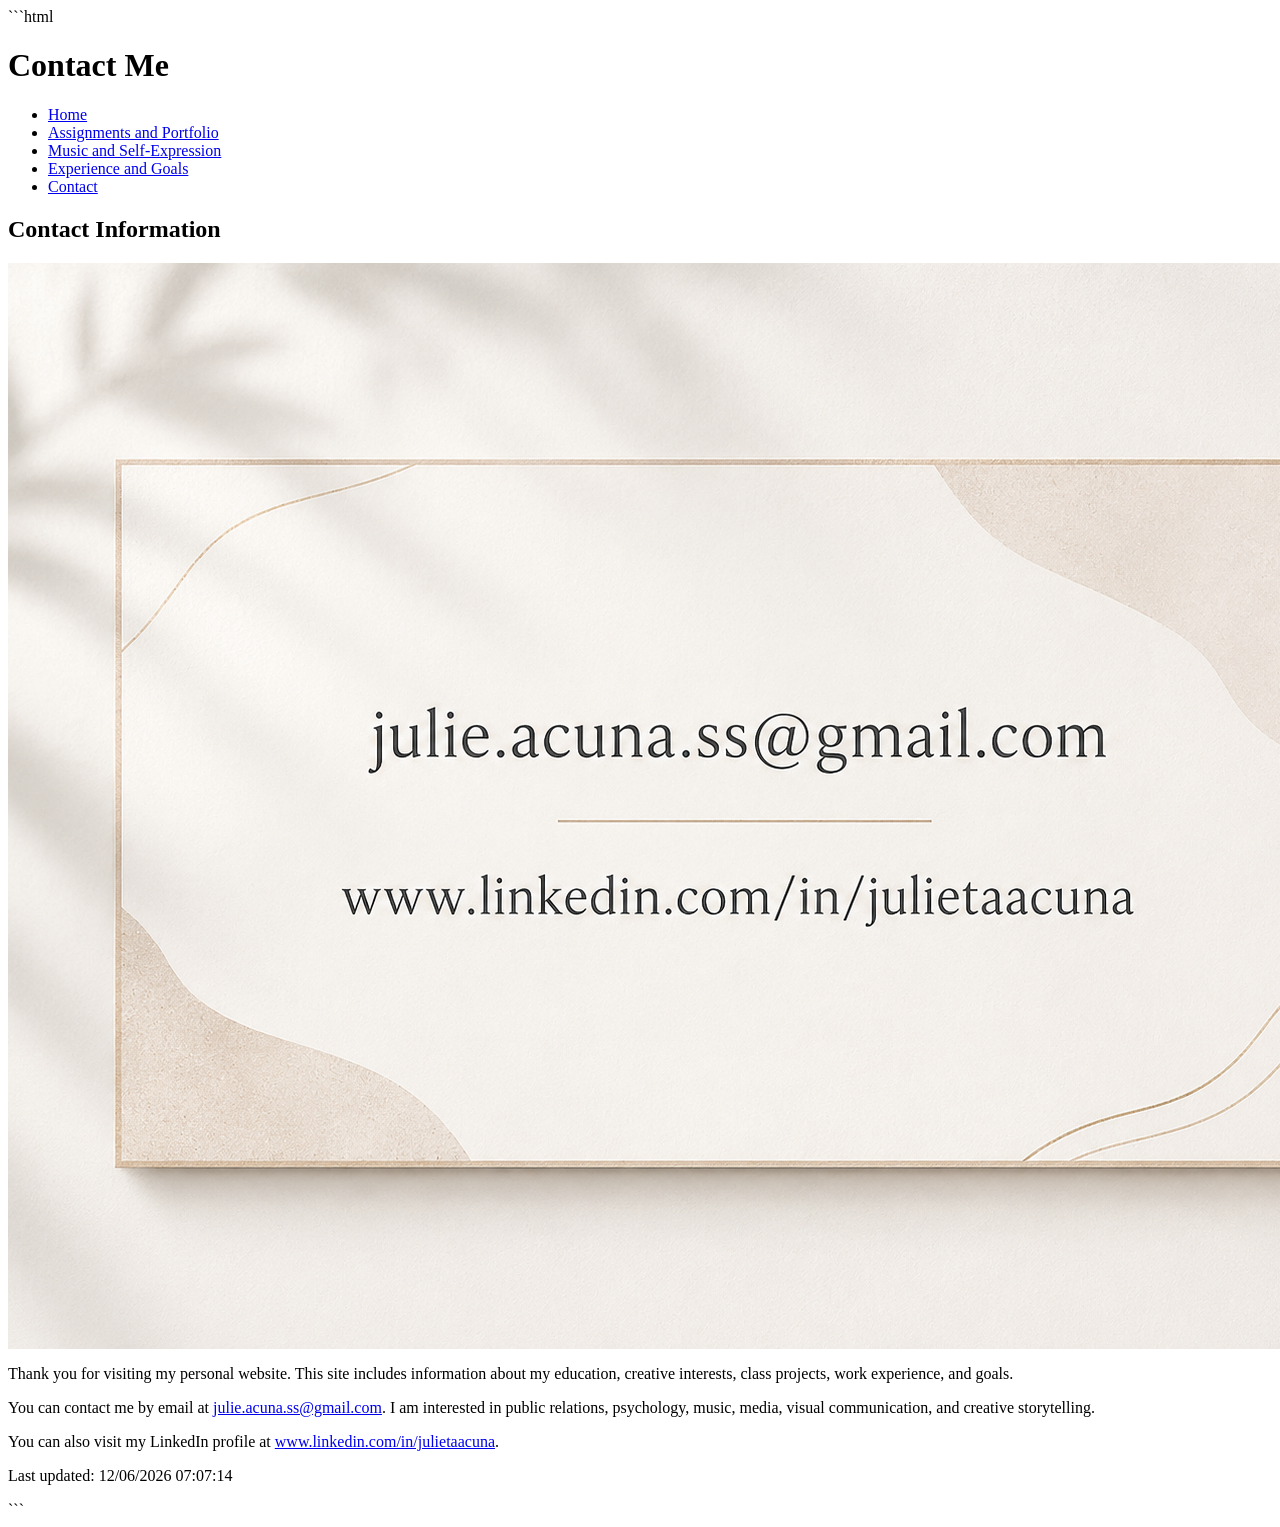
==== contact.html @ b36f959d "Update contact.html" ====
```html
<!DOCTYPE html>
<html lang="en">
<head>
    <meta charset="UTF-8">
    <title>Contact | Julie Acuna</title>
</head>

<body>

    <h1>Contact Me</h1>

    <nav>
        <ul>
            <li><a href="index.html">Home</a></li>
            <li><a href="portfolio.html">Assignments and Portfolio</a></li>
            <li><a href="music.html">Music and Self-Expression</a></li>
            <li><a href="experience.html">Experience and Goals</a></li>
            <li><a href="contact.html">Contact</a></li>
        </ul>
    </nav>

    <h2>Contact Information</h2>

    <img src="contact.png" alt="Contact information for Julie Acuna">

    <p>
        Thank you for visiting my personal website. This site includes information about my education, creative interests, class projects, work experience, and goals.
    </p>

    <p>
        You can contact me by email at <a href="mailto:julie.acuna.ss@gmail.com">julie.acuna.ss@gmail.com</a>. I am interested in public relations, psychology, music, media, visual communication, and creative storytelling.
    </p>

    <p>
        You can also visit my LinkedIn profile at 
        <a href="https://www.linkedin.com/in/julietaacuna" target="_blank">www.linkedin.com/in/julietaacuna</a>.
    </p>

    <p>
        Last updated:
        <script>
            document.write(document.lastModified);
        </script>
    </p>

</body>
</html>
```
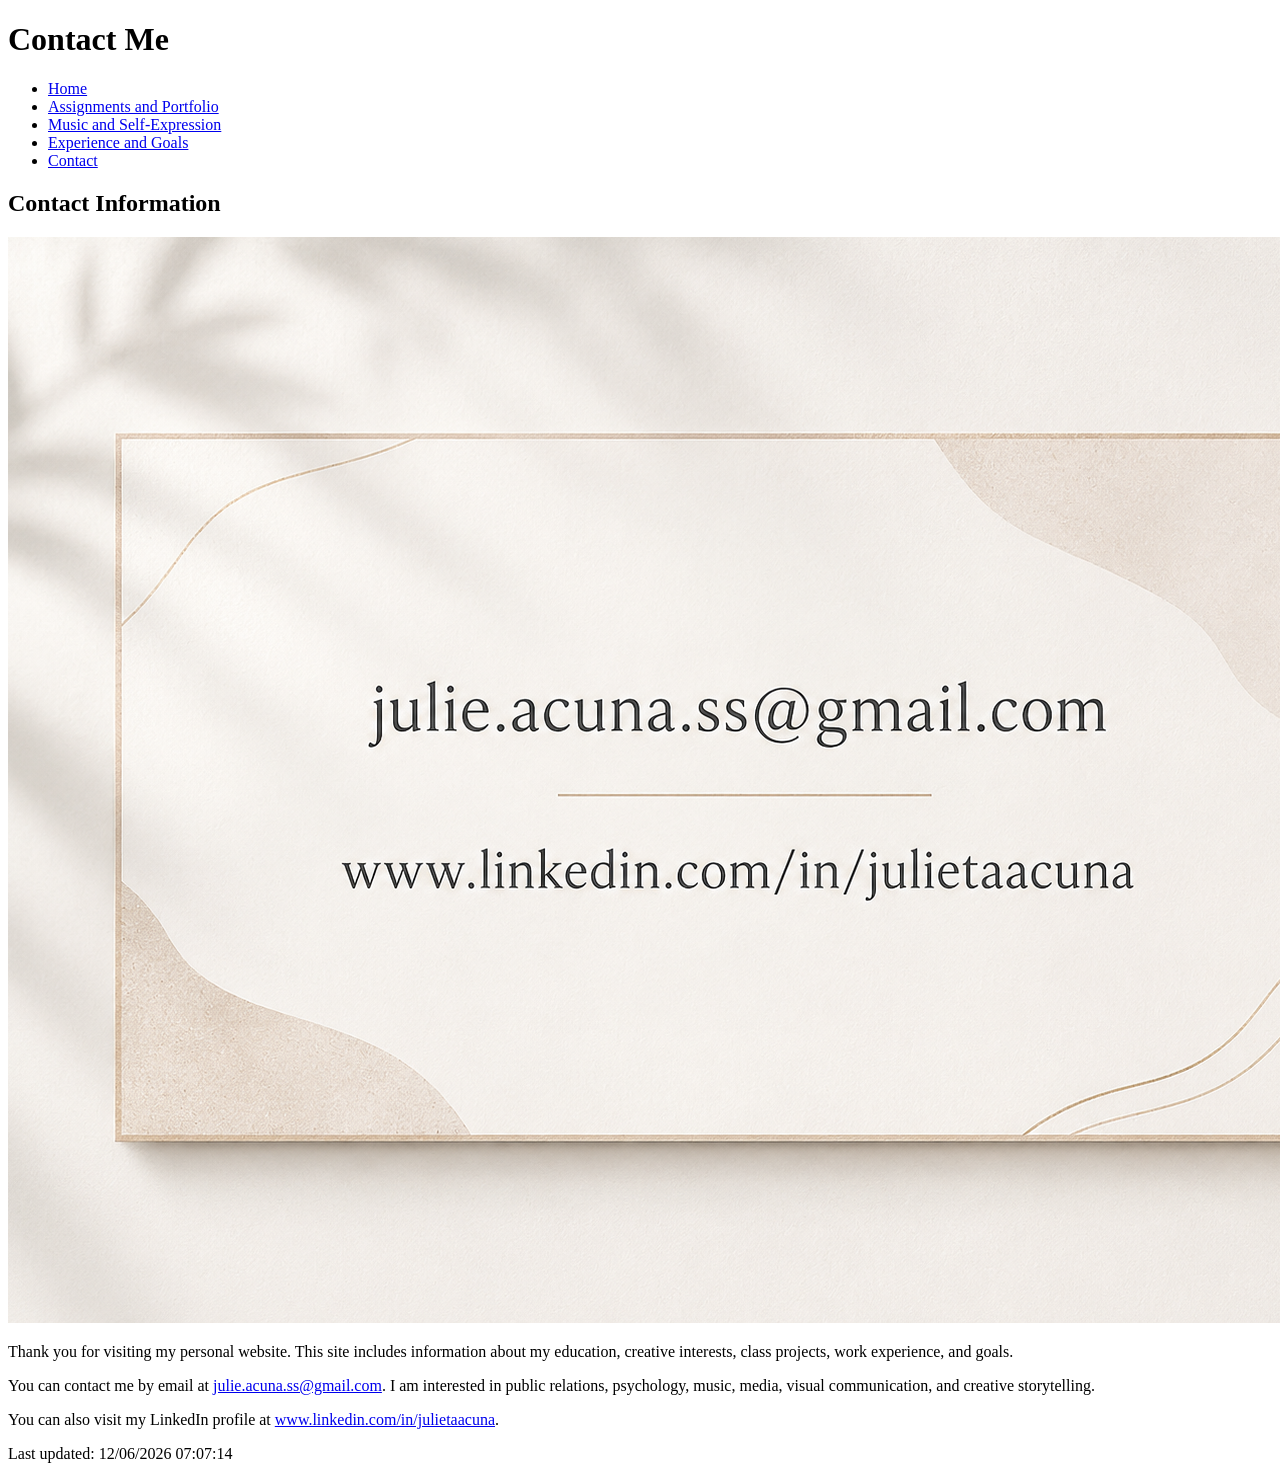
==== commit 1094cd24: "Update contact.html" ====
--- a/contact.html
+++ b/contact.html
@@ -1,4 +1,3 @@
-```html
 <!DOCTYPE html>
 <html lang="en">
 <head>
@@ -46,4 +45,3 @@
 
 </body>
 </html>
-```
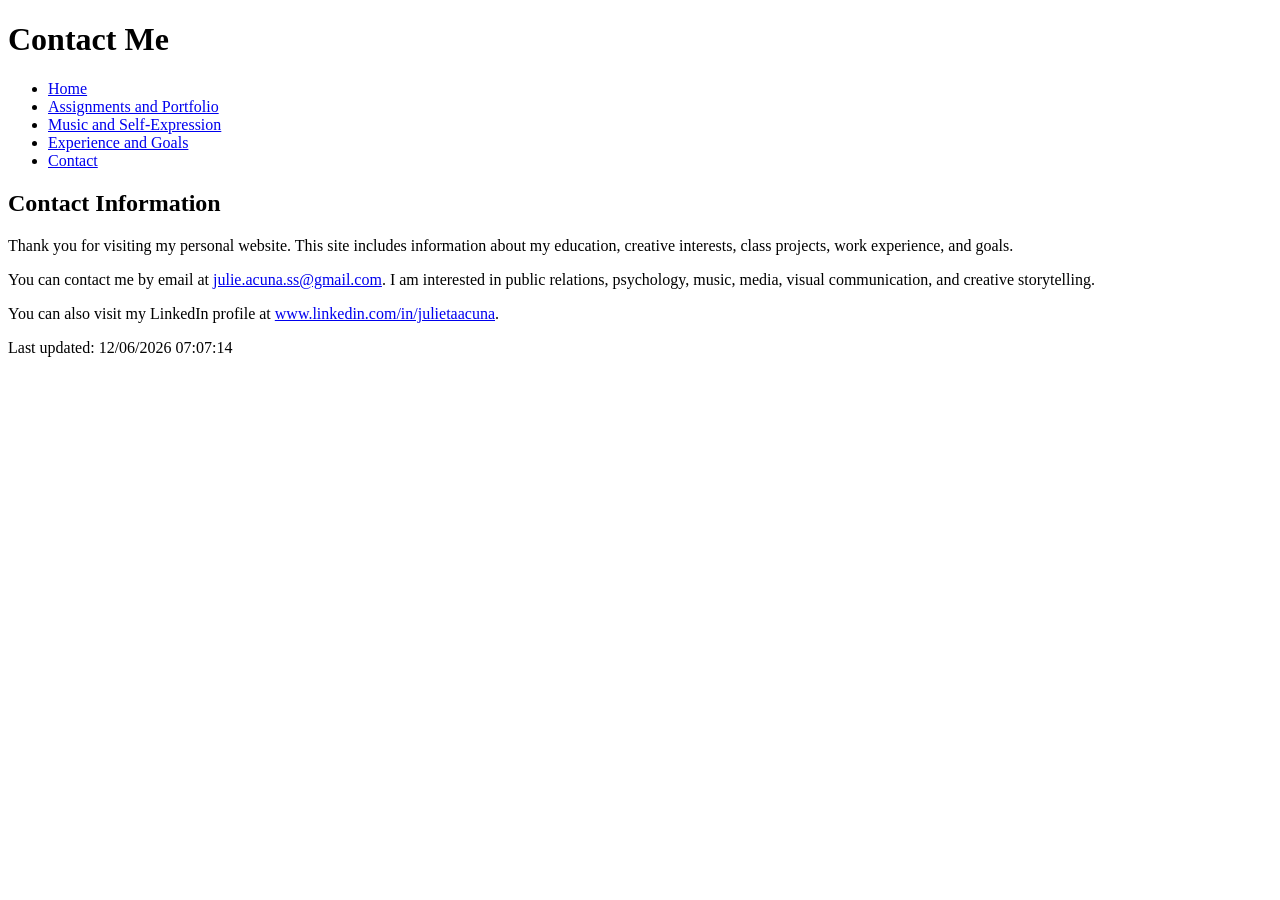
==== commit 631e5253: "Update contact.html" ====
--- a/contact.html
+++ b/contact.html
@@ -21,8 +21,6 @@
 
     <h2>Contact Information</h2>
 
-    <img src="contact.png" alt="Contact information for Julie Acuna">
-
     <p>
         Thank you for visiting my personal website. This site includes information about my education, creative interests, class projects, work experience, and goals.
     </p>
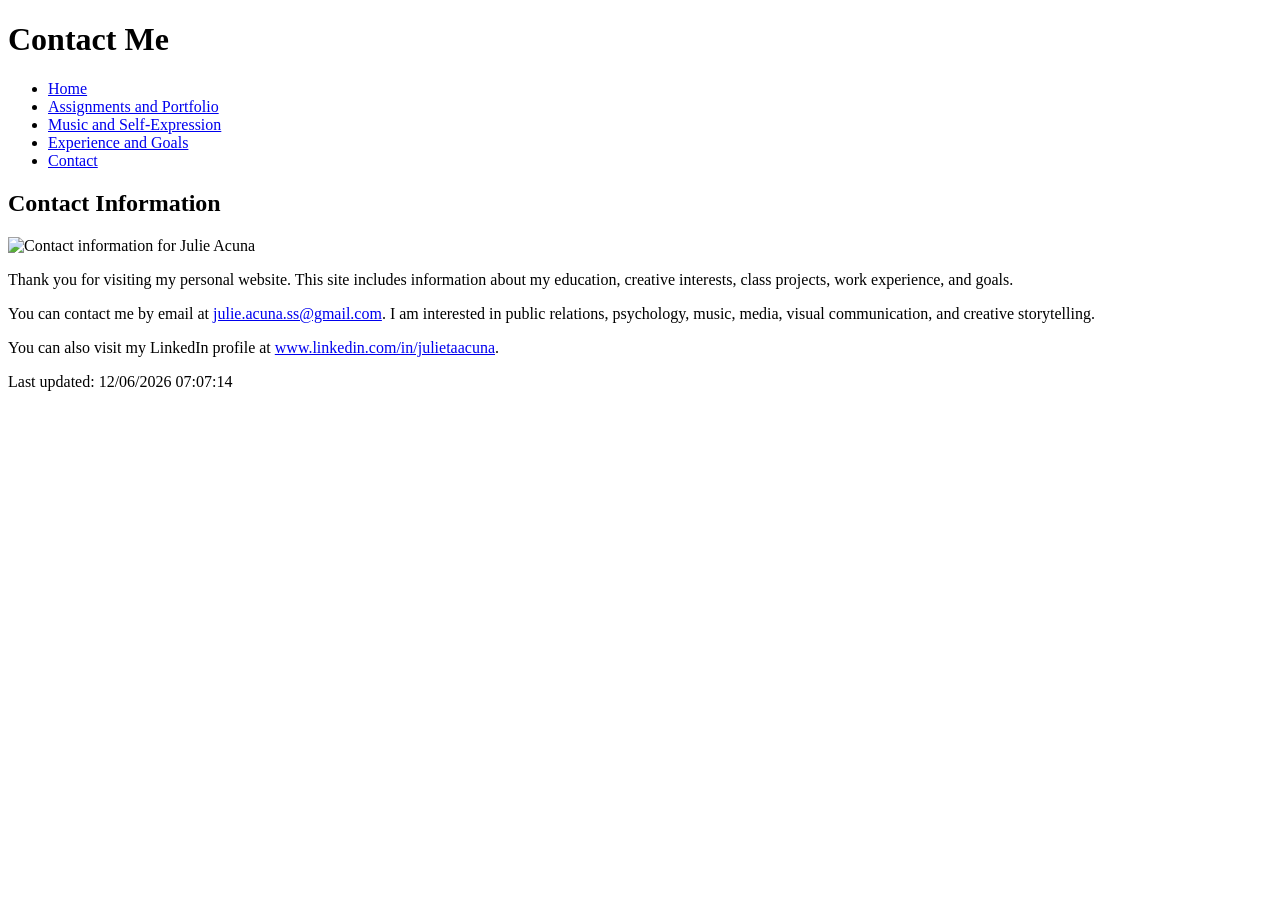
==== commit 487ff710: "Update contact.html" ====
--- a/contact.html
+++ b/contact.html
@@ -21,6 +21,8 @@
 
     <h2>Contact Information</h2>
 
+    <img src="contact.png" alt="Contact information for Julie Acuna">
+
     <p>
         Thank you for visiting my personal website. This site includes information about my education, creative interests, class projects, work experience, and goals.
     </p>
@@ -42,4 +44,4 @@
     </p>
 
 </body>
-</html>
+</html> 
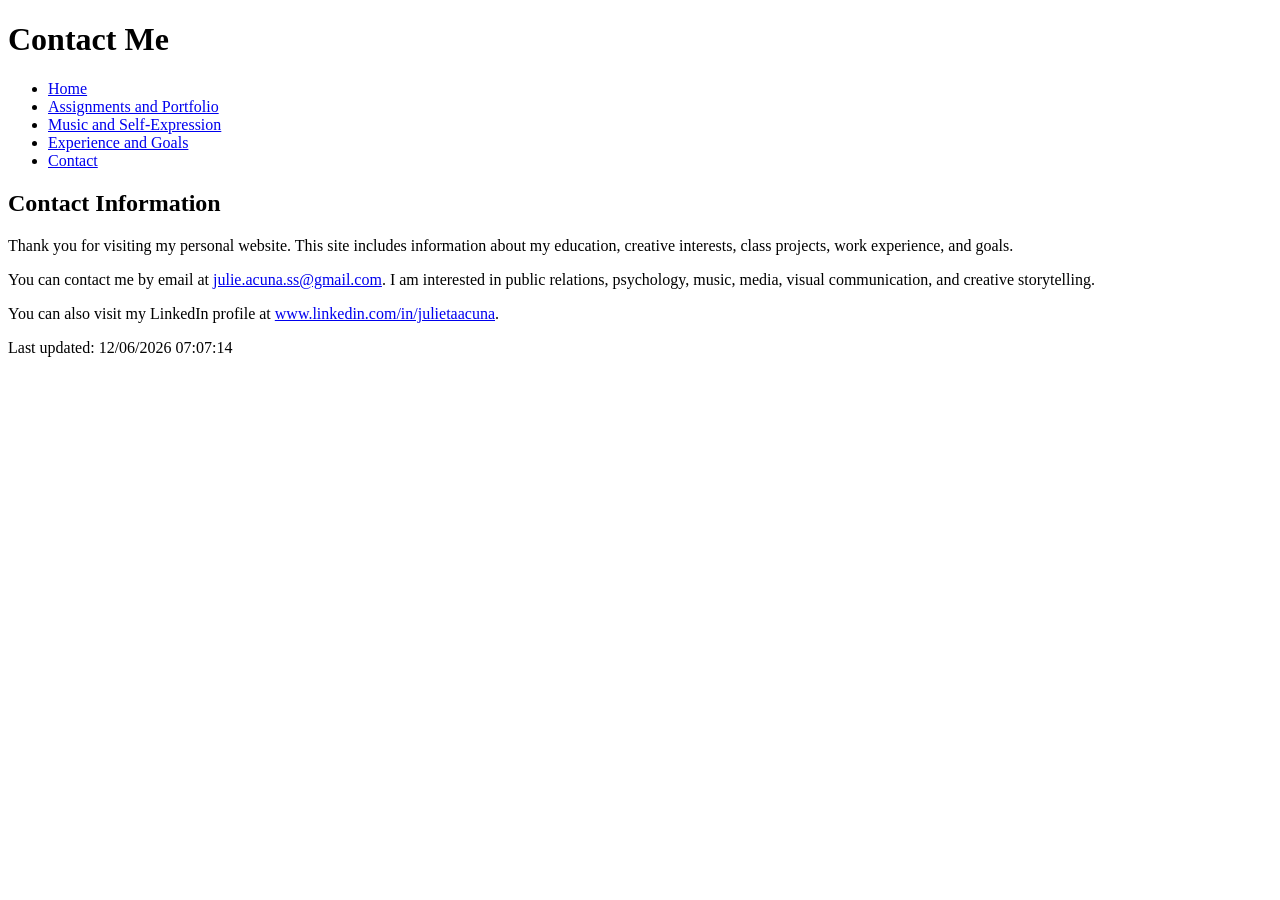
==== commit c639c81d: "Update contact.html" ====
--- a/contact.html
+++ b/contact.html
@@ -21,7 +21,6 @@
 
     <h2>Contact Information</h2>
 
-    <img src="contact.png" alt="Contact information for Julie Acuna">
 
     <p>
         Thank you for visiting my personal website. This site includes information about my education, creative interests, class projects, work experience, and goals.
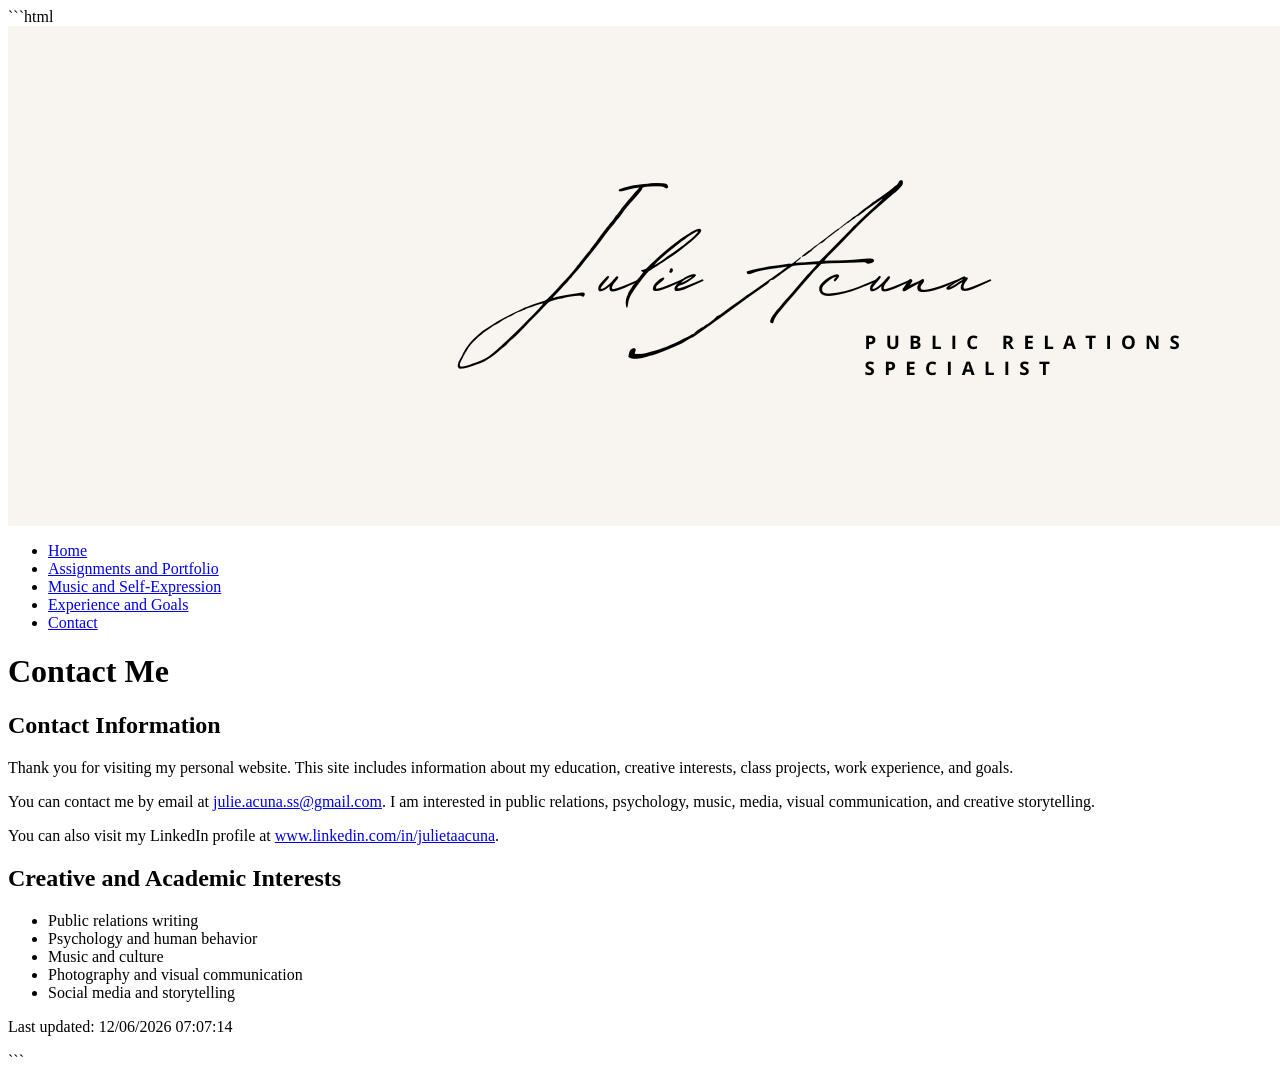
==== commit 9322d694: "Update contact.html" ====
--- a/contact.html
+++ b/contact.html
@@ -1,46 +1,80 @@
+```html
 <!DOCTYPE html>
 <html lang="en">
 <head>
     <meta charset="UTF-8">
+    <meta name="description" content="Contact page for Julie Acuna, including email, LinkedIn, academic interests, and creative communication interests.">
+    <meta name="keywords" content="Julie Acuna, contact, email, LinkedIn, public relations, psychology, media, visual communication">
+    <meta name="author" content="Julie Acuna">
+    <meta name="viewport" content="width=device-width, initial-scale=1.0">
+
     <title>Contact | Julie Acuna</title>
+
+    <link rel="stylesheet" href="style.css">
 </head>
 
 <body>
 
-    <h1>Contact Me</h1>
+    <div id="wrapper">
 
-    <nav>
-        <ul>
-            <li><a href="index.html">Home</a></li>
-            <li><a href="portfolio.html">Assignments and Portfolio</a></li>
-            <li><a href="music.html">Music and Self-Expression</a></li>
-            <li><a href="experience.html">Experience and Goals</a></li>
-            <li><a href="contact.html">Contact</a></li>
-        </ul>
-    </nav>
+        <div id="header">
+            <img src="header.png" alt="Julie Acuna website header">
+        </div>
 
-    <h2>Contact Information</h2>
+        <nav>
+            <ul>
+                <li><a href="index.html">Home</a></li>
+                <li><a href="portfolio.html">Assignments and Portfolio</a></li>
+                <li><a href="music.html">Music and Self-Expression</a></li>
+                <li><a href="experience.html">Experience and Goals</a></li>
+                <li><a href="contact.html">Contact</a></li>
+            </ul>
+        </nav>
 
+        <main>
 
-    <p>
-        Thank you for visiting my personal website. This site includes information about my education, creative interests, class projects, work experience, and goals.
-    </p>
+            <h1>Contact Me</h1>
 
-    <p>
-        You can contact me by email at <a href="mailto:julie.acuna.ss@gmail.com">julie.acuna.ss@gmail.com</a>. I am interested in public relations, psychology, music, media, visual communication, and creative storytelling.
-    </p>
+            <h2>Contact Information</h2>
 
-    <p>
-        You can also visit my LinkedIn profile at 
-        <a href="https://www.linkedin.com/in/julietaacuna" target="_blank">www.linkedin.com/in/julietaacuna</a>.
-    </p>
+            <p>
+                Thank you for visiting my personal website. This site includes information about my education, creative interests, class projects, work experience, and goals.
+            </p>
 
-    <p>
-        Last updated:
-        <script>
-            document.write(document.lastModified);
-        </script>
-    </p>
+            <p>
+                You can contact me by email at 
+                <a href="mailto:julie.acuna.ss@gmail.com">julie.acuna.ss@gmail.com</a>.
+                I am interested in public relations, psychology, music, media, visual communication, and creative storytelling.
+            </p>
+
+            <p>
+                You can also visit my LinkedIn profile at 
+                <a href="https://www.linkedin.com/in/julietaacuna" target="_blank">www.linkedin.com/in/julietaacuna</a>.
+            </p>
+
+            <h2>Creative and Academic Interests</h2>
+
+            <ul class="contact-list">
+                <li>Public relations writing</li>
+                <li>Psychology and human behavior</li>
+                <li>Music and culture</li>
+                <li>Photography and visual communication</li>
+                <li>Social media and storytelling</li>
+            </ul>
+
+        </main>
+
+        <footer>
+            <p>
+                Last updated:
+                <script>
+                    document.write(document.lastModified);
+                </script>
+            </p>
+        </footer>
+
+    </div>
 
 </body>
-</html> 
+</html>
+```
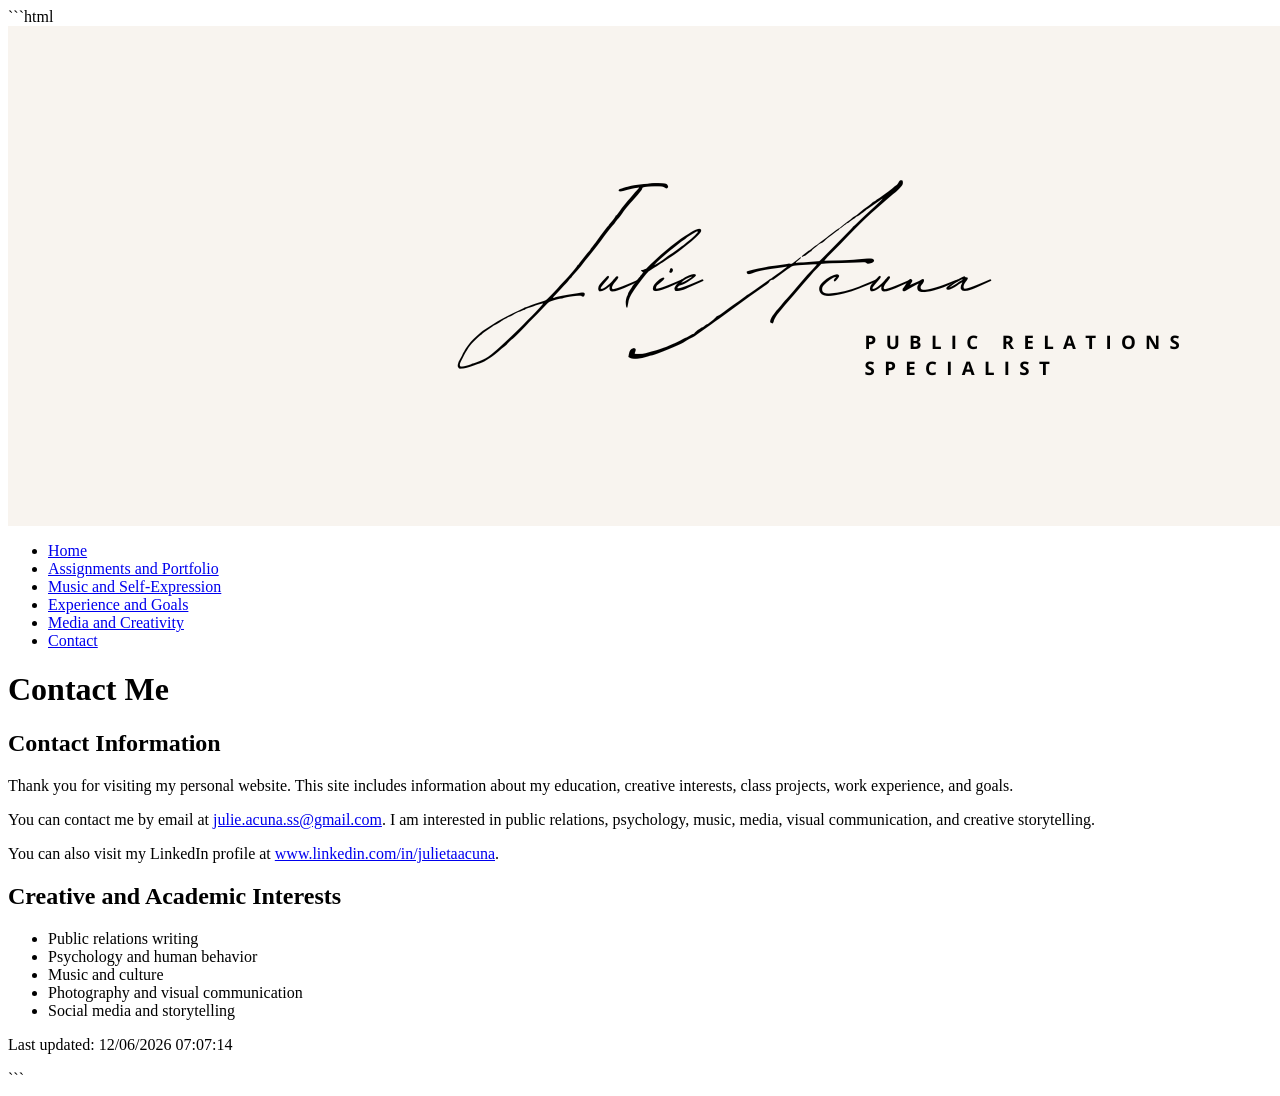
==== commit 1f3819fe: "Update contact.html" ====
--- a/contact.html
+++ b/contact.html
@@ -21,15 +21,16 @@
             <img src="header.png" alt="Julie Acuna website header">
         </div>
 
-        <nav>
-            <ul>
-                <li><a href="index.html">Home</a></li>
-                <li><a href="portfolio.html">Assignments and Portfolio</a></li>
-                <li><a href="music.html">Music and Self-Expression</a></li>
-                <li><a href="experience.html">Experience and Goals</a></li>
-                <li><a href="contact.html">Contact</a></li>
-            </ul>
-        </nav>
+<nav>
+    <ul>
+        <li><a href="index.html">Home</a></li>
+        <li><a href="portfolio.html">Assignments and Portfolio</a></li>
+        <li><a href="music.html">Music and Self-Expression</a></li>
+        <li><a href="experience.html">Experience and Goals</a></li>
+        <li><a href="media.html">Media and Creativity</a></li>
+        <li><a href="contact.html">Contact</a></li>
+    </ul>
+</nav>
 
         <main>
 
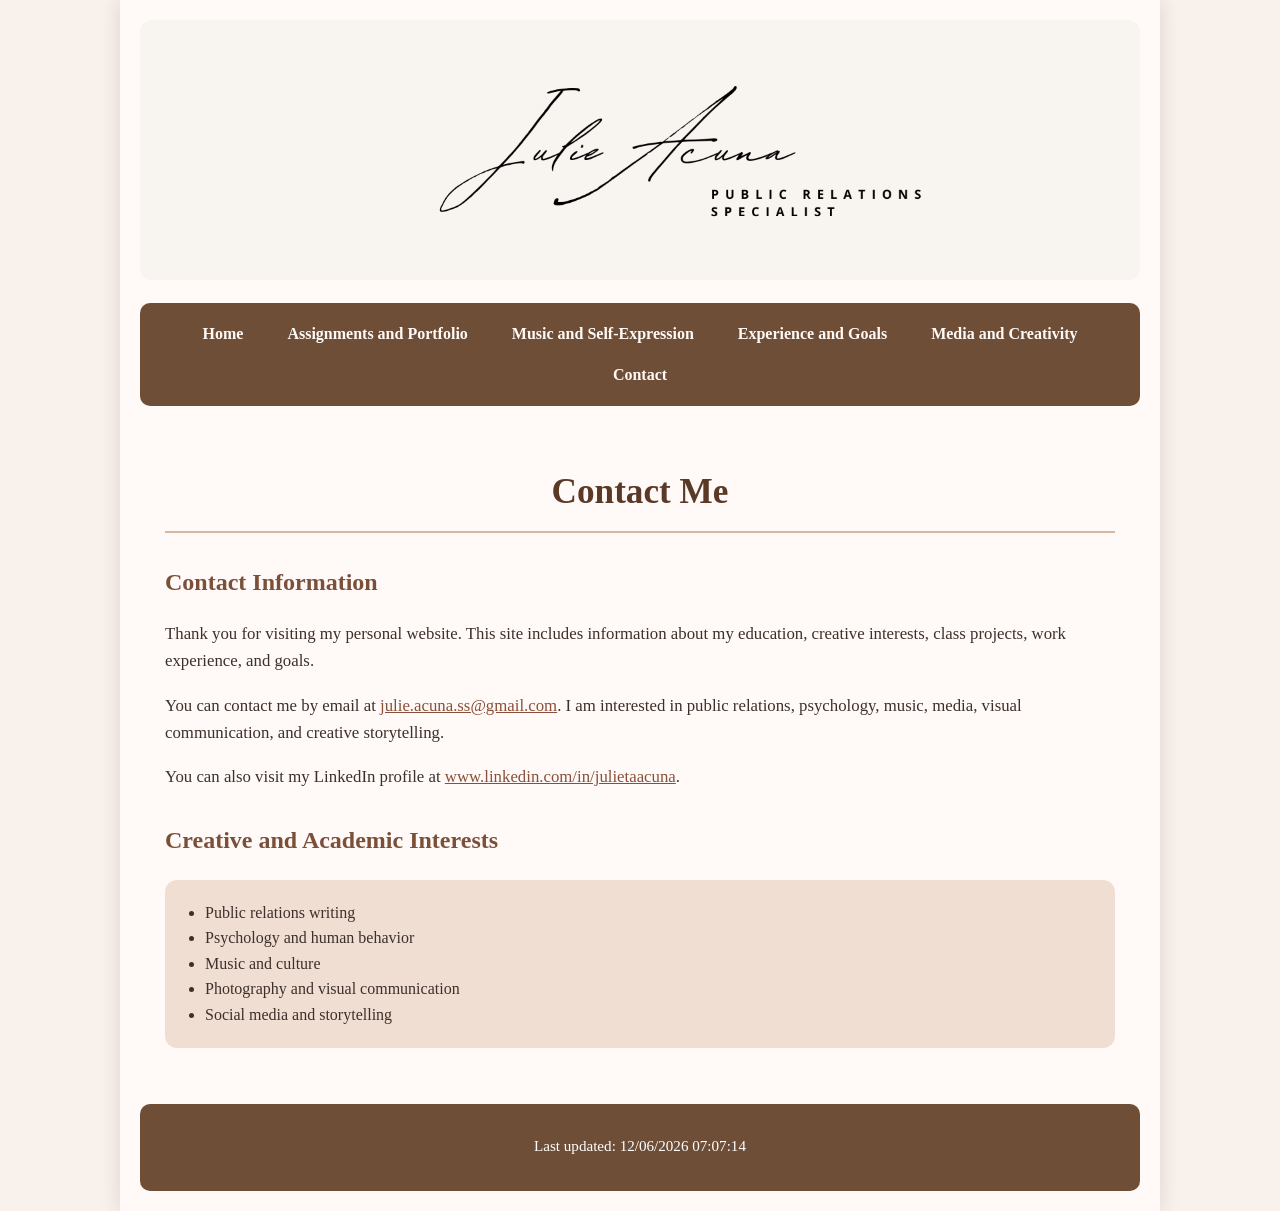
==== commit 24378ab4: "Update contact.html" ====
--- a/contact.html
+++ b/contact.html
@@ -1,4 +1,3 @@
-```html
 <!DOCTYPE html>
 <html lang="en">
 <head>
@@ -21,16 +20,16 @@
             <img src="header.png" alt="Julie Acuna website header">
         </div>
 
-<nav>
-    <ul>
-        <li><a href="index.html">Home</a></li>
-        <li><a href="portfolio.html">Assignments and Portfolio</a></li>
-        <li><a href="music.html">Music and Self-Expression</a></li>
-        <li><a href="experience.html">Experience and Goals</a></li>
-        <li><a href="media.html">Media and Creativity</a></li>
-        <li><a href="contact.html">Contact</a></li>
-    </ul>
-</nav>
+        <nav>
+            <ul>
+                <li><a href="index.html">Home</a></li>
+                <li><a href="portfolio.html">Assignments and Portfolio</a></li>
+                <li><a href="music.html">Music and Self-Expression</a></li>
+                <li><a href="experience.html">Experience and Goals</a></li>
+                <li><a href="media.html">Media and Creativity</a></li>
+                <li><a href="contact.html">Contact</a></li>
+            </ul>
+        </nav>
 
         <main>
 
@@ -78,4 +77,3 @@
 
 </body>
 </html>
-```
--- a/style.css
+++ b/style.css
@@ -0,0 +1,191 @@
+/* Julie Acuna Project 2 CSS */
+
+body {
+    background-color: #f8f1ec;
+    color: #3d302b;
+    font-family: Georgia, "Times New Roman", serif;
+    margin: 0;
+    padding: 0;
+    line-height: 1.6;
+}
+
+#wrapper {
+    width: 85%;
+    max-width: 1000px;
+    margin: 0 auto;
+    background-color: #fffaf7;
+    padding: 20px;
+    box-shadow: 0 0 20px rgba(80, 50, 40, 0.15);
+}
+
+#header {
+    text-align: center;
+    margin-bottom: 15px;
+}
+
+#header img {
+    width: 100%;
+    max-height: 260px;
+    object-fit: cover;
+    border-radius: 12px;
+}
+
+nav {
+    background-color: #6f4e37;
+    padding: 10px;
+    border-radius: 10px;
+    margin-bottom: 25px;
+}
+
+nav ul {
+    list-style-type: none;
+    margin: 0;
+    padding: 0;
+    text-align: center;
+}
+
+nav li {
+    display: inline-block;
+    margin: 8px;
+}
+
+nav a {
+    color: #fffaf7;
+    text-decoration: none;
+    font-weight: bold;
+    padding: 8px 12px;
+    border-radius: 20px;
+}
+
+nav a:hover {
+    background-color: #d8b7a0;
+    color: #3d302b;
+}
+
+main {
+    padding: 10px 25px;
+}
+
+h1 {
+    color: #5b3927;
+    text-align: center;
+    font-size: 2.2em;
+    border-bottom: 2px solid #d8b7a0;
+    padding-bottom: 10px;
+}
+
+h2 {
+    color: #7b4f3a;
+    margin-top: 30px;
+}
+
+h3 {
+    color: #8a5a44;
+}
+
+p {
+    font-size: 1.05em;
+    margin-bottom: 18px;
+}
+
+a {
+    color: #8a4f39;
+}
+
+a:hover {
+    color: #b06f53;
+}
+
+.profile-photo {
+    width: 280px;
+    max-width: 100%;
+    display: block;
+    margin: 20px auto;
+    border-radius: 16px;
+    border: 4px solid #d8b7a0;
+}
+
+.content-photo {
+    width: 320px;
+    max-width: 100%;
+    display: block;
+    margin: 20px auto;
+    border-radius: 16px;
+    border: 4px solid #d8b7a0;
+}
+
+figure {
+    text-align: center;
+    margin: 20px auto;
+}
+
+figcaption {
+    font-style: italic;
+    color: #6f4e37;
+    font-size: 0.95em;
+}
+
+blockquote {
+    background-color: #f0ded2;
+    border-left: 6px solid #8a5a44;
+    padding: 15px;
+    font-style: italic;
+    margin: 25px;
+}
+
+.project-list {
+    list-style-type: none;
+    padding: 0;
+}
+
+.project-list li {
+    background-color: #f0ded2;
+    padding: 18px;
+    margin-bottom: 18px;
+    border-radius: 12px;
+}
+
+.skills-list,
+.contact-list {
+    background-color: #f0ded2;
+    padding: 20px 40px;
+    border-radius: 12px;
+}
+
+ol {
+    background-color: #f0ded2;
+    padding: 20px 40px;
+    border-radius: 12px;
+}
+
+table {
+    width: 100%;
+    border-collapse: collapse;
+    margin: 25px 0;
+    background-color: #fffaf7;
+}
+
+th {
+    background-color: #6f4e37;
+    color: white;
+    padding: 12px;
+}
+
+td {
+    border: 1px solid #d8b7a0;
+    padding: 12px;
+}
+
+tr:nth-child(even) {
+    background-color: #f8f1ec;
+}
+
+footer {
+    text-align: center;
+    margin-top: 30px;
+    padding: 15px;
+    background-color: #6f4e37;
+    color: white;
+    border-radius: 10px;
+    font-size: 0.9em;
+}
